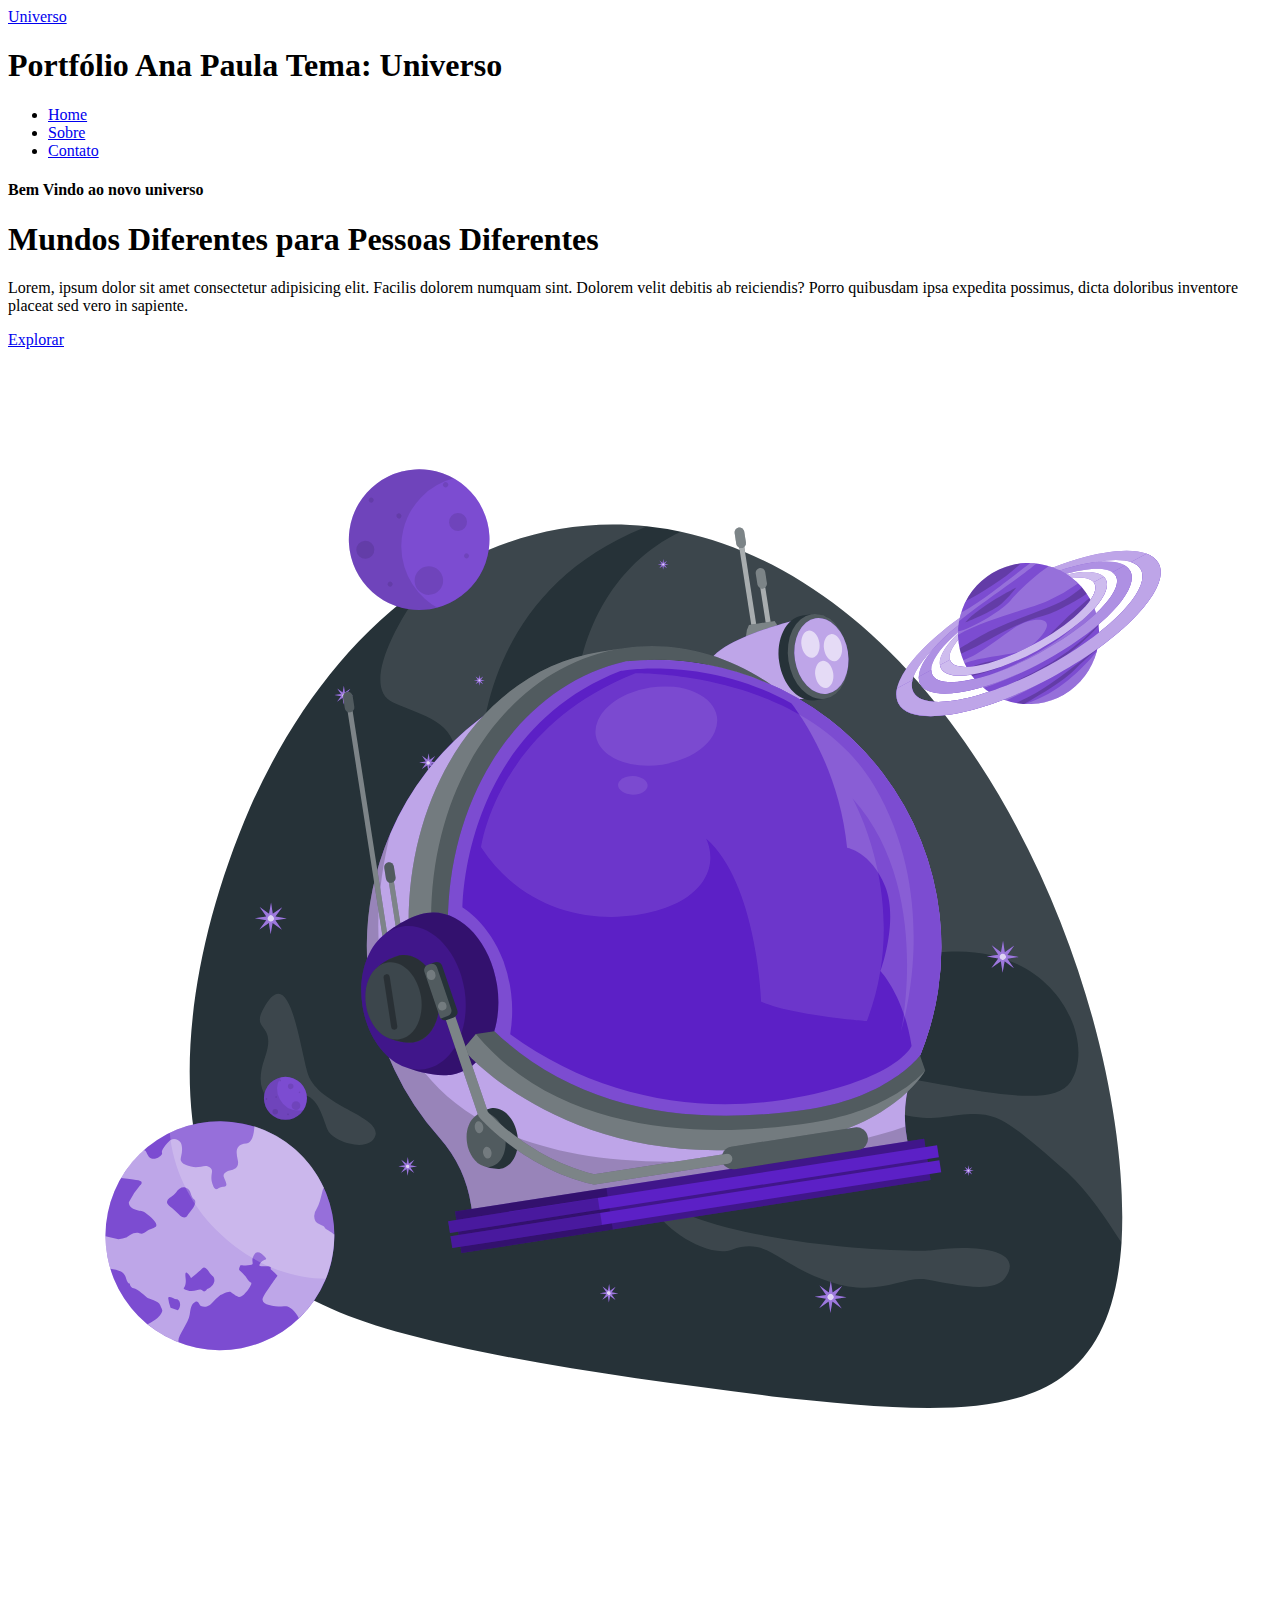
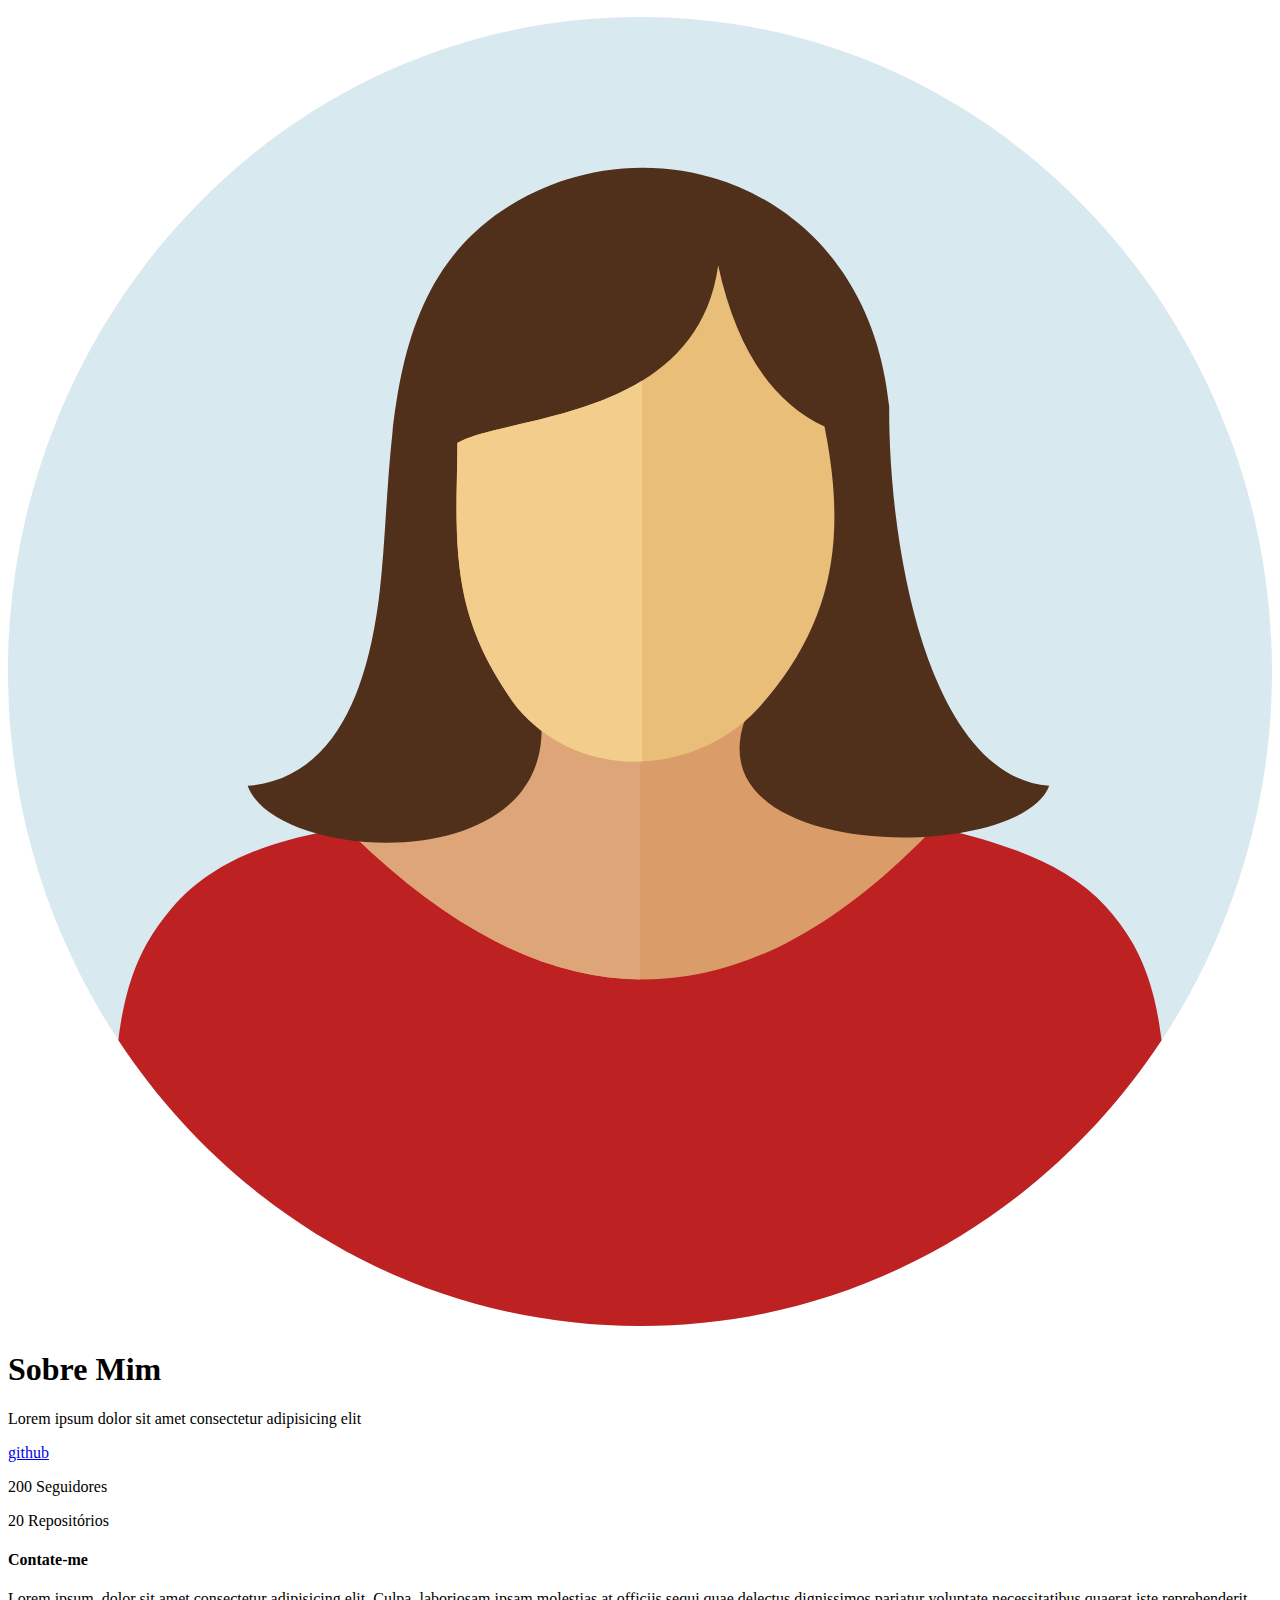
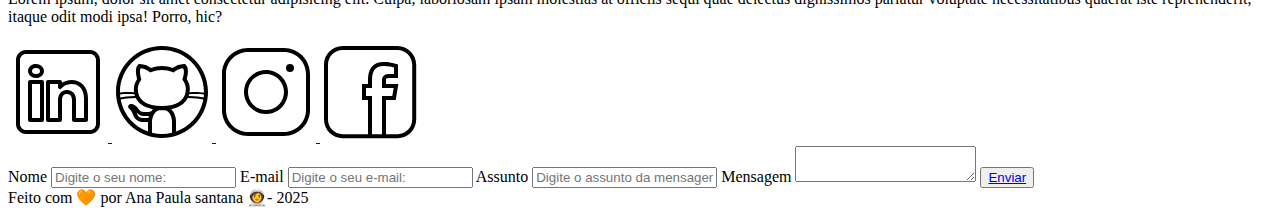
==== index.html @ 74602088 "Codificação da Página index. html e Inclusão da Página Sucess.html" ====
<!DOCTYPE html>
<html lang="pt-br">
<head>
    <meta charset="UTF-8">
    <meta name="viewport" content="width=device-width, initial-scale=1.0">
    <meta name="description" content="Projeto Portfólio da Ana Paula">
    <meta name="author" content="Ana Paula Santana da Silva">
    <meta name="keywords" content="HTML, CSS, Javascript">
    <link rel="icon" href="./assets/img/favicon.svg">
    <title>Portfólio Ana Paula</title>
</head>
<body>
    <!-- Cabeçalho da Página -->
    <header>

        <div id="header_content">

            <!--Título do Cabeçalho -->
            <div id="titulo">
                <a href="#">Universo</a>
                <h1>Portfólio Ana Paula Tema: Universo</h1>
            </div>

            <div id="menu">
                <nav>
                    <!-- Marcadores não Ordenados -->
                    <ul>
                        <li><a href="#home">Home</a></li>
                        <li><a href="#about">Sobre</a></li>
                        <li><a href="#contact">Contato</a></li>
                    </ul>
                </nav>
            </div>
        </div>
    </header>

    <!-- Sessão Principal da Página -->
    <main>

        <section id="home">
            <article id="home-texto">
                <h4>Bem Vindo ao novo universo</h4>
                <h1>Mundos Diferentes para Pessoas Diferentes</h1>
                <p>Lorem, ipsum dolor sit amet consectetur adipisicing elit. Facilis dolorem numquam sint. Dolorem velit debitis ab reiciendis? Porro quibusdam ipsa expedita possimus, dicta doloribus inventore placeat sed vero in sapiente.</p>
                <a href="https://github.com/anapaula-sds" target="_blank">
                    Explorar
                </a>
            </article>

            <article id="home-imagem">
                <img src="./assets/img/astronauta.svg" alt="Capacete de Astronauta Animado">

            </article>
        </section>

        <section id="about">
            <img src="./assets/img/user_02.svg" alt="Foto do Perfil do Github">

            <article id="about-texto">
                <h1>Sobre Mim</h1>
                <p>Lorem ipsum dolor sit amet consectetur adipisicing elit</p>

                <div id="about_github">
                    <a href="https://github.com/anapaula-sds" target="_blank">
                        github
                    </a>
                    <p>200 Seguidores</p>
                    <p>20 Repositórios</p>
                </div>
            </article>
        </section>

        <section id="contact">
            <h4>Contate-me</h4>
            <p>Lorem ipsum, dolor sit amet consectetur adipisicing elit. Culpa, laboriosam ipsam molestias at officiis sequi quae delectus dignissimos pariatur voluptate necessitatibus quaerat iste reprehenderit, itaque odit modi ipsa! Porro, hic?</p>
            <div id="icones_redes_sociais">
                <a href="https://www.linkedin.com/in/anapaula-sds/" target="_blank">
                    <img src="./assets/img/linkedin.svg" alt="logo do Linkedin">
                </a>
                <a href="https://www.linkedin.com/in/anapaula-sds/" target="_blank">
                    <img src="./assets/img/github.svg" alt="logo do Github">
                </a>
                <a href="https://www.linkedin.com/in/anapaula-sds/" target="_blank">
                    <img src="./assets/img/instagram.svg" alt="logo do Instagram">
                </a>
                <a href="https://www.linkedin.com/in/anapaula-sds/" target="_blank">
                    <img src="./assets/img/facebook.svg" alt="logo do Facebook">
                </a>
            </div>

            <form action="" method="post">

                <label for="nome">Nome</label>
                <input 
                    id="nome" 
                    type="text" 
                    name="nome"
                    placeholder="Digite o seu nome: ">
                <span id="txtNome"></span>

                <label for="email">E-mail</label>
                <input 
                    id="email" 
                    type="text" 
                    name="email"
                    placeholder="Digite o seu e-mail: ">
                <span id="txtEmail"></span>

                <label for="assunto">Assunto</label>
                <input 
                    id="assunto" 
                    type="text" 
                    name="assunto"
                    placeholder="Digite o assunto da mensagem: ">
                <span id="txtAssunto"></span>

                <label for="mensagem">Mensagem</label>
                <textarea 
                    id=""
                    name="mensagem"
                    placeholder="Digite a sua mensagem: ">
                </textarea>
                <button type="submit"><a href="./sucess.html">Enviar</a></button>
            </form>

        </section>
    </main>
    
    <!-- Rodapé da Página -->
    <footer>
        Feito com 🧡 por Ana Paula santana 👩‍🚀- 2025
    </footer>
</body>
</html>
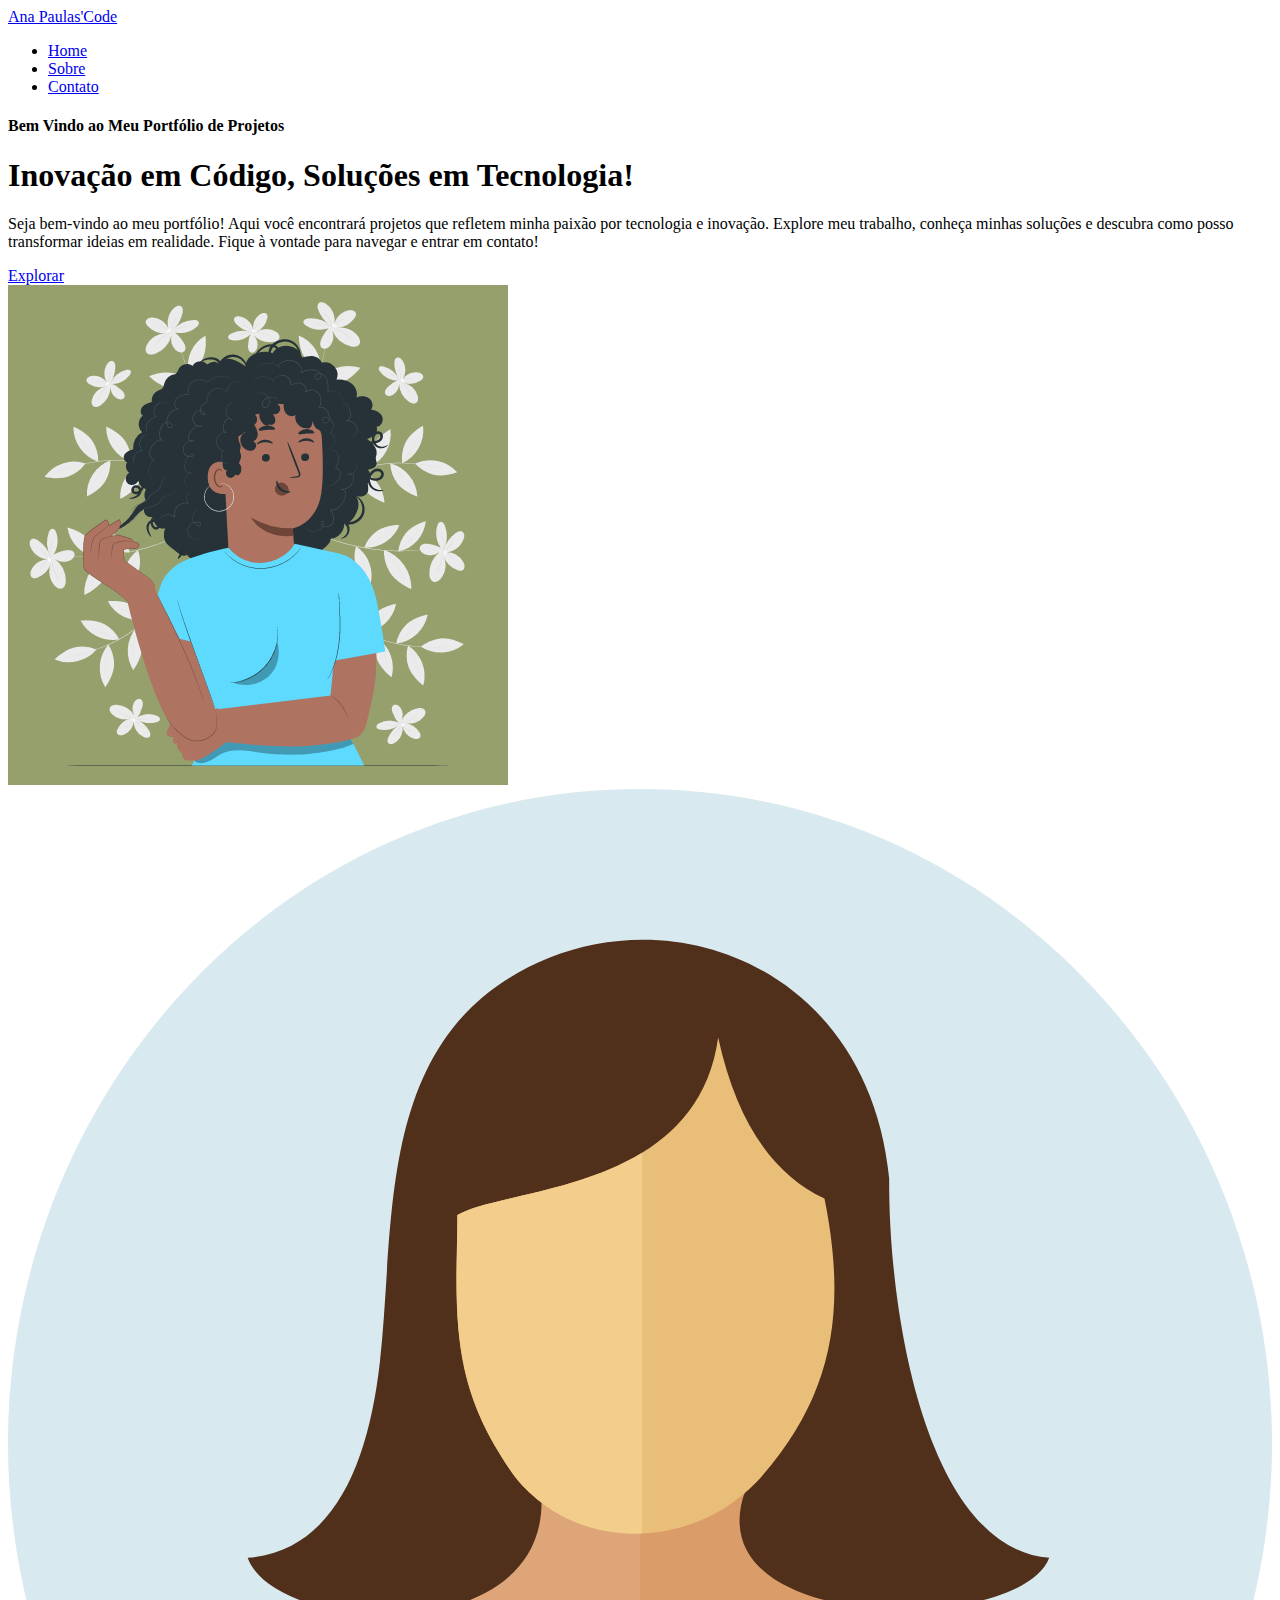
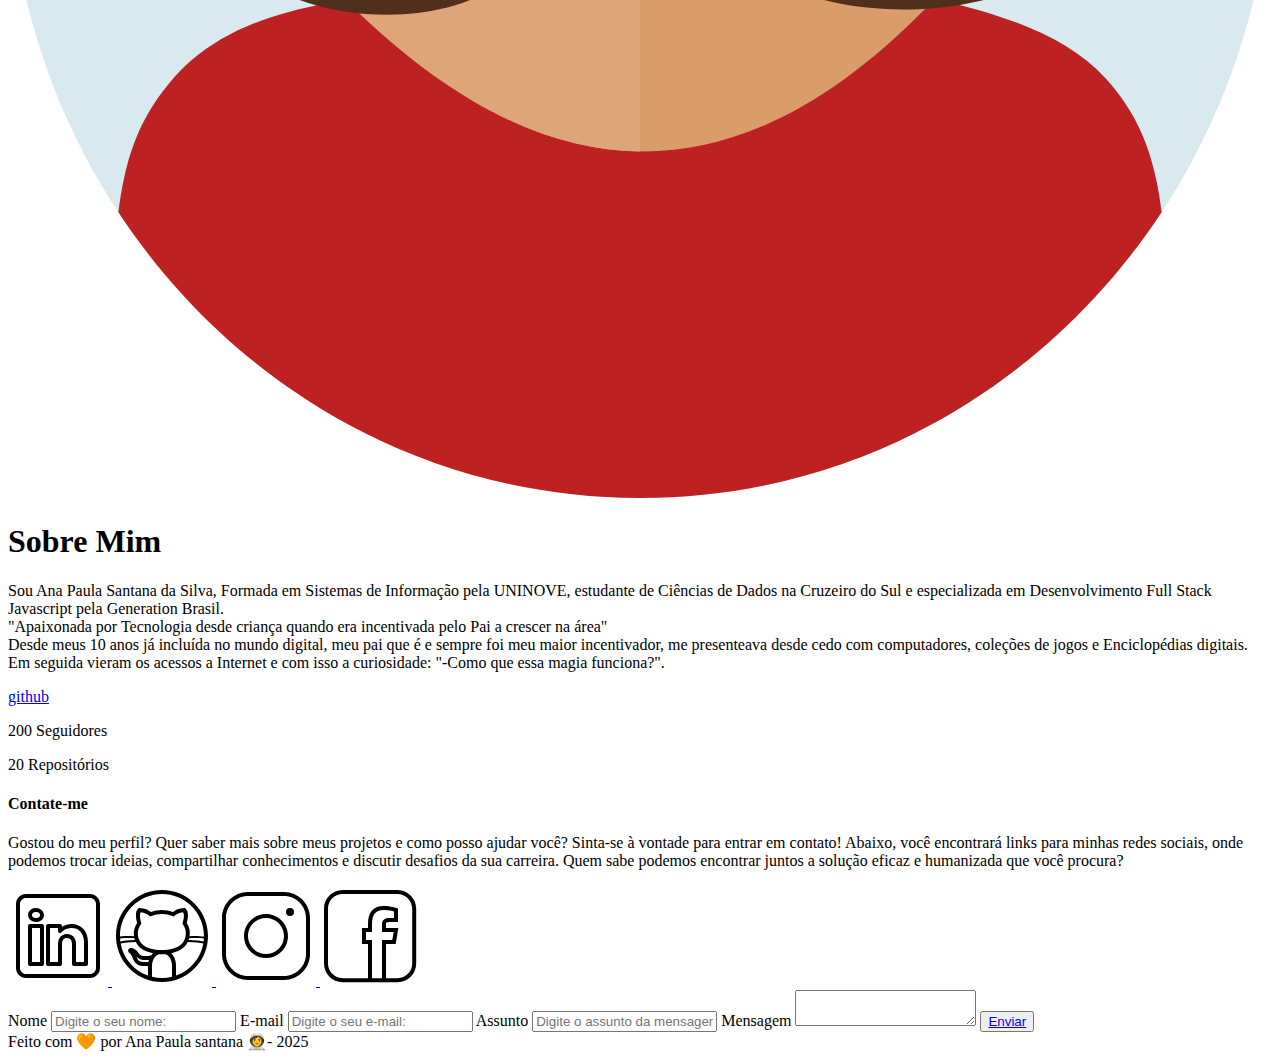
==== commit 1e7b62d1: ":sparkles: Codificação da página HTML" ====
--- a/index.html
+++ b/index.html
@@ -3,28 +3,31 @@
 <head>
     <meta charset="UTF-8">
     <meta name="viewport" content="width=device-width, initial-scale=1.0">
-    <meta name="description" content="Projeto Portfólio da Ana Paula">
+    <meta name="description" content="Portfólio de Projetos de Ana Paula">
     <meta name="author" content="Ana Paula Santana da Silva">
     <meta name="keywords" content="HTML, CSS, Javascript">
+    <link rel="stylesheet" href="./assets/css/style.css">
     <link rel="icon" href="./assets/img/favicon.svg">
+    <link rel="preconnect" href="https://fonts.googleapis.com">
+    <link rel="preconnect" href="https://fonts.gstatic.com" crossorigin>
+    <link href="https://fonts.googleapis.com/css2?family=Poppins:ital,wght@0,100;0,200;0,300;0,400;0,500;0,600;0,700;0,800;0,900;1,100;1,200;1,300;1,400;1,500;1,600;1,700;1,800;1,900&display=swap" rel="stylesheet">
     <title>Portfólio Ana Paula</title>
 </head>
 <body>
     <!-- Cabeçalho da Página -->
-    <header>
+    <header class="flex menu_container">
 
-        <div id="header_content">
+        <div id="header_content" class="menu_content">
 
             <!--Título do Cabeçalho -->
             <div id="titulo">
-                <a href="#">Universo</a>
-                <h1>Portfólio Ana Paula Tema: Universo</h1>
+                <a href="#">Ana Paulas'Code</a>
             </div>
 
-            <div id="menu">
+            <div id="menu" class="flex">
                 <nav>
                     <!-- Marcadores não Ordenados -->
-                    <ul>
+                    <ul class="flex menu_list">
                         <li><a href="#home">Home</a></li>
                         <li><a href="#about">Sobre</a></li>
                         <li><a href="#contact">Contato</a></li>
@@ -37,31 +40,32 @@
     <!-- Sessão Principal da Página -->
     <main>
 
-        <section id="home">
-            <article id="home-texto">
-                <h4>Bem Vindo ao novo universo</h4>
-                <h1>Mundos Diferentes para Pessoas Diferentes</h1>
-                <p>Lorem, ipsum dolor sit amet consectetur adipisicing elit. Facilis dolorem numquam sint. Dolorem velit debitis ab reiciendis? Porro quibusdam ipsa expedita possimus, dicta doloribus inventore placeat sed vero in sapiente.</p>
-                <a href="https://github.com/anapaula-sds" target="_blank">
+        <section id="home" class="flex home_container">
+            <article id="home-texto" class="flex home_content">
+                <h4>Bem Vindo ao Meu Portfólio de Projetos</h4>
+                <h1>Inovação em Código, Soluções em Tecnologia!</h1>
+                <p>Seja bem-vindo ao meu portfólio! Aqui você encontrará projetos que refletem minha paixão por tecnologia e inovação. Explore meu trabalho, conheça minhas soluções e descubra como posso transformar ideias em realidade. Fique à vontade para navegar e entrar em contato!</p>
+                <a href="https://github.com/anapaula-sds" target="_blank" class="botao">
                     Explorar
                 </a>
             </article>
 
-            <article id="home-imagem">
-                <img src="./assets/img/astronauta.svg" alt="Capacete de Astronauta Animado">
+            <article id="home-imagem" class="home_content">
+                <img src="./assets/img/girl.gif" alt="Menina Inteligente com flores na aurea">
 
             </article>
         </section>
 
-        <section id="about">
+        <section id="about" class="flex about_container">
             <img src="./assets/img/user_02.svg" alt="Foto do Perfil do Github">
 
-            <article id="about-texto">
+            <article id="about-texto" class="about_content">
                 <h1>Sobre Mim</h1>
-                <p>Lorem ipsum dolor sit amet consectetur adipisicing elit</p>
+                <p>Sou Ana Paula Santana da Silva, Formada em Sistemas de Informação pela UNINOVE, estudante de Ciências de Dados na Cruzeiro do Sul e especializada em Desenvolvimento Full Stack Javascript pela Generation Brasil. <br> "Apaixonada por Tecnologia desde criança quando era incentivada pelo Pai a crescer na área" <br> Desde meus 10 anos já incluída no mundo digital, meu pai que é e sempre foi meu maior incentivador, me presenteava desde cedo com computadores, coleções de jogos e Enciclopédias digitais. <br> Em seguida vieram os acessos a Internet e com isso a curiosidade: "-Como que essa magia funciona?". <br> </p>
 
                 <div id="about_github">
-                    <a href="https://github.com/anapaula-sds" target="_blank">
+                    <a href="https://github.com/anapaula-sds" target="_blank" class="botao"
+                    >
                         github
                     </a>
                     <p>200 Seguidores</p>
@@ -70,23 +74,28 @@
             </article>
         </section>
 
-        <section id="contact">
-            <h4>Contate-me</h4>
-            <p>Lorem ipsum, dolor sit amet consectetur adipisicing elit. Culpa, laboriosam ipsam molestias at officiis sequi quae delectus dignissimos pariatur voluptate necessitatibus quaerat iste reprehenderit, itaque odit modi ipsa! Porro, hic?</p>
-            <div id="icones_redes_sociais">
+        <section id="contact" class="contato_container">
+
+            <article id="redes_sociais" class=".contato_container">
+                <h4>Contate-me</h4>
+                <p>Gostou do meu perfil? Quer saber mais sobre meus projetos e como posso ajudar você? Sinta-se à vontade para entrar em contato! Abaixo, você encontrará links para minhas redes sociais, onde podemos trocar ideias, compartilhar conhecimentos e discutir desafios da sua carreira. Quem sabe podemos encontrar juntos a solução eficaz e humanizada que você procura?</p>
+            
+                <!--Redes sociais-->
+            <div id="social_icon" class=".social_content">
                 <a href="https://www.linkedin.com/in/anapaula-sds/" target="_blank">
-                    <img src="./assets/img/linkedin.svg" alt="logo do Linkedin">
+                    <img src="./assets/img/linkedin.svg" alt="logo do Linkedin" class="social_icon">
                 </a>
                 <a href="https://www.linkedin.com/in/anapaula-sds/" target="_blank">
-                    <img src="./assets/img/github.svg" alt="logo do Github">
+                    <img src="./assets/img/github.svg" alt="logo do Github" class="social_icon">
                 </a>
                 <a href="https://www.linkedin.com/in/anapaula-sds/" target="_blank">
-                    <img src="./assets/img/instagram.svg" alt="logo do Instagram">
+                    <img src="./assets/img/instagram.svg" alt="logo do Instagram" class="social_icon">
                 </a>
                 <a href="https://www.linkedin.com/in/anapaula-sds/" target="_blank">
-                    <img src="./assets/img/facebook.svg" alt="logo do Facebook">
+                    <img src="./assets/img/facebook.svg" alt="logo do Facebook" class="social_icon">
                 </a>
             </div>
+        </article>
 
             <form action="" method="post">
 
@@ -120,7 +129,7 @@
                     name="mensagem"
                     placeholder="Digite a sua mensagem: ">
                 </textarea>
-                <button type="submit"><a href="./sucess.html">Enviar</a></button>
+                <button type="submit" class="botao"><a href="./sucess.html">Enviar</a></button>
             </form>
 
         </section>
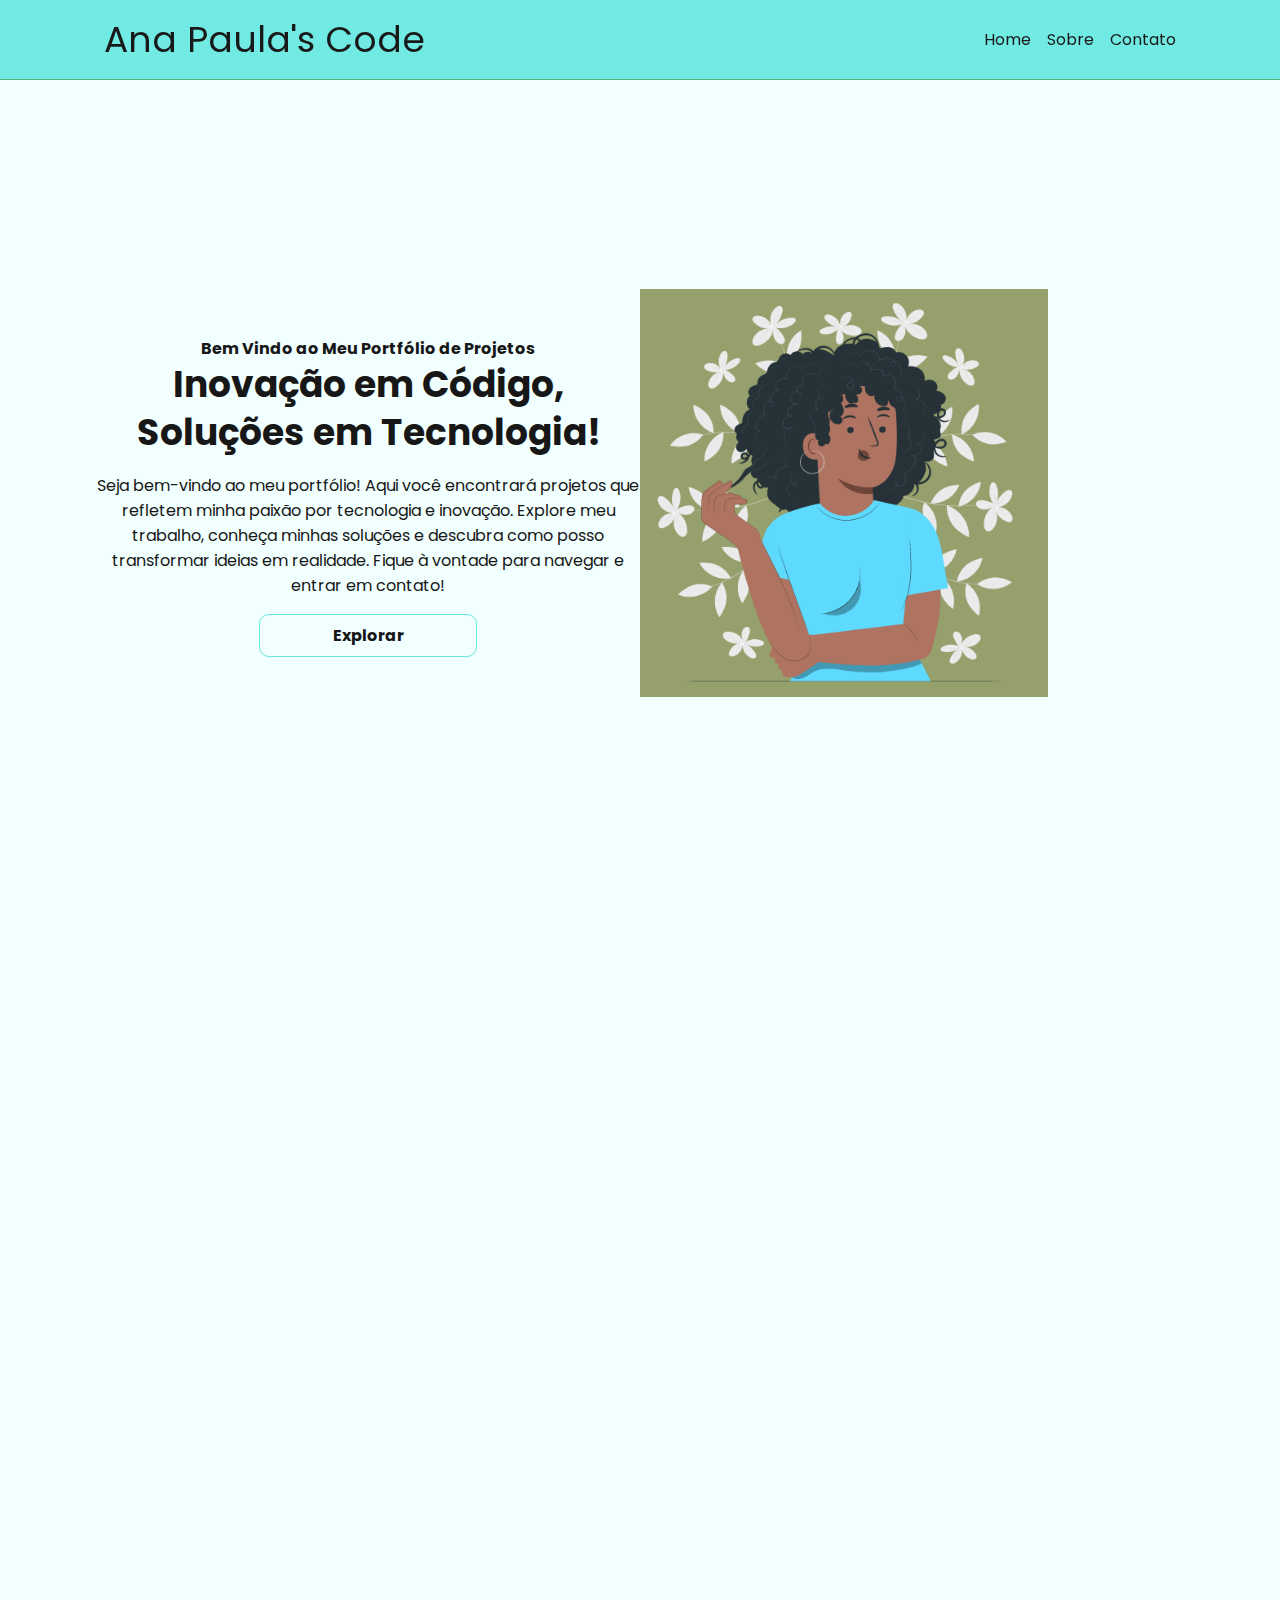
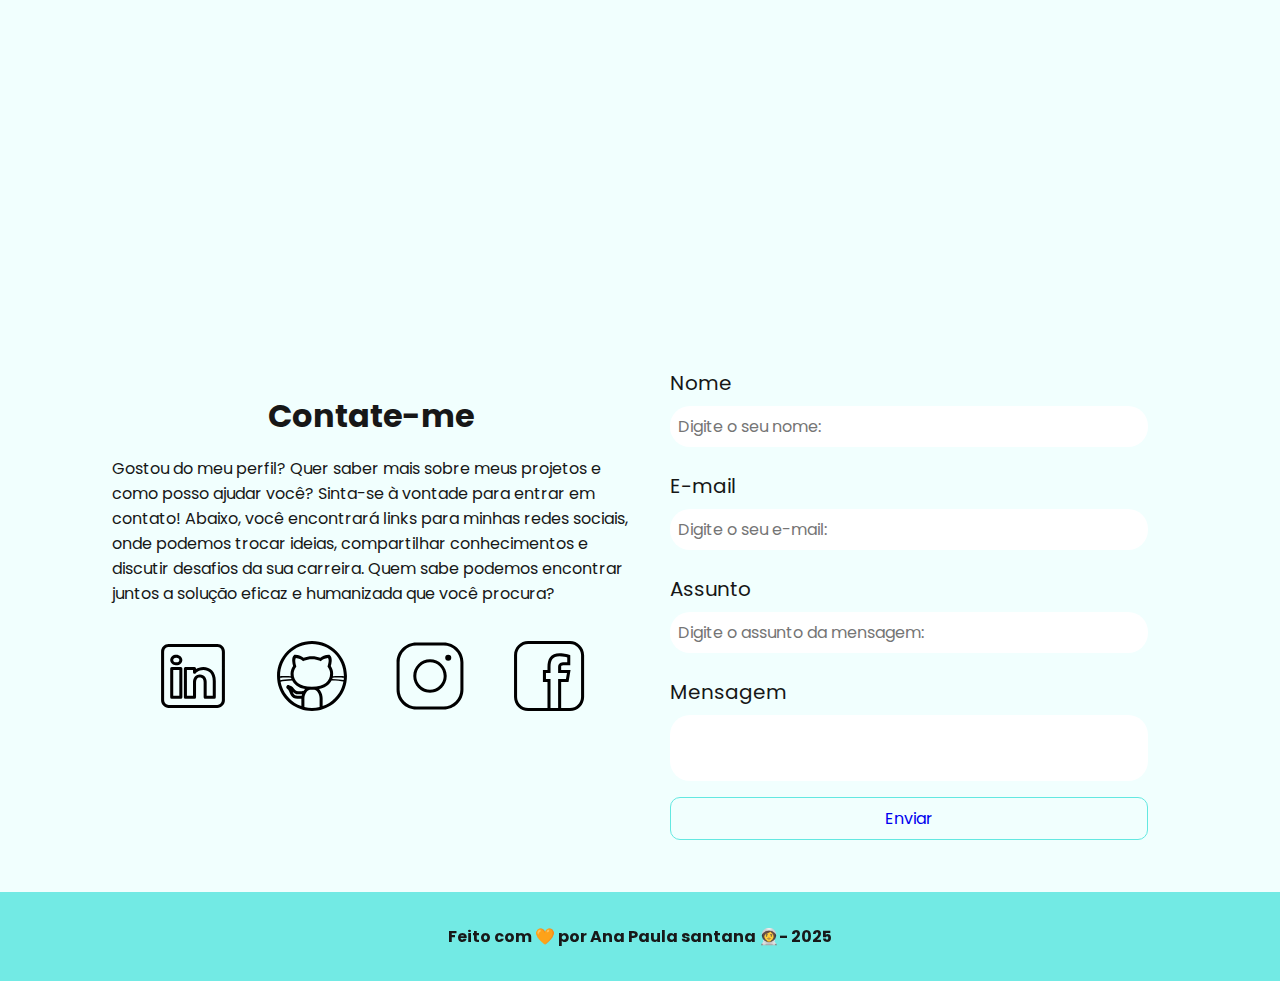
==== commit 5be39f69: ":sparkles: Inclusão do Js" ====
--- a/index.html
+++ b/index.html
@@ -21,7 +21,7 @@
 
             <!--Título do Cabeçalho -->
             <div id="titulo">
-                <a href="#">Ana Paulas'Code</a>
+                <a href="#">Ana Paula's Code</a>
             </div>
 
             <div id="menu" class="flex">
@@ -57,21 +57,7 @@
         </section>
 
         <section id="about" class="flex about_container">
-            <img src="./assets/img/user_02.svg" alt="Foto do Perfil do Github">
-
-            <article id="about-texto" class="about_content">
-                <h1>Sobre Mim</h1>
-                <p>Sou Ana Paula Santana da Silva, Formada em Sistemas de Informação pela UNINOVE, estudante de Ciências de Dados na Cruzeiro do Sul e especializada em Desenvolvimento Full Stack Javascript pela Generation Brasil. <br> "Apaixonada por Tecnologia desde criança quando era incentivada pelo Pai a crescer na área" <br> Desde meus 10 anos já incluída no mundo digital, meu pai que é e sempre foi meu maior incentivador, me presenteava desde cedo com computadores, coleções de jogos e Enciclopédias digitais. <br> Em seguida vieram os acessos a Internet e com isso a curiosidade: "-Como que essa magia funciona?". <br> </p>
-
-                <div id="about_github">
-                    <a href="https://github.com/anapaula-sds" target="_blank" class="botao"
-                    >
-                        github
-                    </a>
-                    <p>200 Seguidores</p>
-                    <p>20 Repositórios</p>
-                </div>
-            </article>
+            
         </section>
 
         <section id="contact" class="contato_container">
@@ -81,7 +67,7 @@
                 <p>Gostou do meu perfil? Quer saber mais sobre meus projetos e como posso ajudar você? Sinta-se à vontade para entrar em contato! Abaixo, você encontrará links para minhas redes sociais, onde podemos trocar ideias, compartilhar conhecimentos e discutir desafios da sua carreira. Quem sabe podemos encontrar juntos a solução eficaz e humanizada que você procura?</p>
             
                 <!--Redes sociais-->
-            <div id="social_icon" class=".social_content">
+            <div id="social_icon" class="social_container">
                 <a href="https://www.linkedin.com/in/anapaula-sds/" target="_blank">
                     <img src="./assets/img/linkedin.svg" alt="logo do Linkedin" class="social_icon">
                 </a>
@@ -97,8 +83,10 @@
             </div>
         </article>
 
-            <form action="" method="post">
-
+        <form action="https://formsubmit.co/538a03e9e03185e1f48050c9dcce5250" method="POST" id="formulario">
+ 
+            <input type="hidden" name="_next" value="http://127.0.0.1:5501/sucess.html">
+            <input type="hidden" name="_captcha" value="false">
                 <label for="nome">Nome</label>
                 <input 
                     id="nome" 
@@ -139,5 +127,7 @@
     <footer>
         Feito com 🧡 por Ana Paula santana 👩‍🚀- 2025
     </footer>
+
+    <script src="./assets/js/script.js"></script>
 </body>
 </html>--- a/assets/css/style.css
+++ b/assets/css/style.css
@@ -0,0 +1,558 @@
+:root {
+    --verdeoliva: #91ae6f;
+    --verdemato: #3fb26d;
+    --azulpiscina: #64e8e1;
+ 
+    --gray-200: #f1fffe;
+    --gray-400: #505861;
+ 
+    --black-800: #171717;
+ 
+    --white: #000000;
+}
+ 
+* {
+    margin: 0;
+    padding: 0;
+    box-sizing: border-box;
+    text-decoration: none;
+    outline: none;
+    font-weight: 400;
+    font-family: 'Poppins', sans-serif;
+}
+ 
+html {
+    width: 100%;
+    height: 100vh;
+    scroll-behavior: smooth;
+}
+ 
+body {
+    background-color: var(--gray-200);
+    color: var(--black-800);
+
+    /* Exibe as fontes com um traço mais fino e suave (Chrome e Edge) */
+    -webkit-font-smoothing: antialiased;
+
+    /* Exibe as fontes com um traço mais fino e suave (Firefox) */
+    -moz-osx-font-smoothing: grayscale;
+}
+
+button, a{
+    cursor: pointer;
+}
+
+.botao{
+
+    padding: 0.5rem 2rem;
+    border: 1px solid var(--azulpiscina);
+    border-radius: 10px;
+    font-size: 1rem;
+    font-weight: 700;
+    color: var(--purple-800);
+    background: none;
+    text-align: center;
+}
+
+.botao:hover{
+    background: var(--azulpiscina);
+    color: var(--white);
+}
+
+.flex{
+    display: flex;
+    justify-content: center;
+    align-items: center;
+}
+
+/* Estilização Seção Header */
+
+.menu_container{
+    position: sticky;
+    top: 0;
+    width: 100%;
+    height: 5rem;
+    background-color: var(--azulpiscina);
+    border-bottom: 1px solid var(--verdemato);
+    /* Aplica transparência */
+    filter: opacity(0.9);
+}
+
+.menu_container a{
+    color: var(--white);
+}
+
+#titulo a{
+    font-size: 2.25rem;
+}
+
+#titulo a:hover {
+    color: var(--verdemato); 
+}
+
+.menu_container a:hover{
+    color: var(--verdeoliva);
+}
+
+.menu_content{
+    max-width: 1120px;
+    padding: 0 24px;
+    width: 100%;
+    display: flex;
+    justify-content: space-between;
+}
+
+.menu_list{
+    list-style: none;
+    text-align: center;
+}
+
+.menu_list li{
+    margin-left: 1rem;
+}
+
+/* Estilização da seção Home */
+
+.home_container{
+    max-width: 1120px;
+    margin: 1rem auto;
+    padding: 0 1rem;
+    height: calc(100vh - 100px); /* Calcula altura do elemento (altura do navegador - altura do menu + 20px) */
+}
+
+.home_container p, h1, h4{
+    text-align: center;
+    font-size: 1rem;
+}
+
+.home_container h1{
+    font-size: 2.25rem;
+    line-height: 3rem;
+    font-weight: 700;
+}
+
+.home_container h4{
+    font-weight: 700;
+}
+
+.home_container p{
+    margin: 1rem 0;
+}
+
+.home_container .botao{
+    width: 40%;
+}
+
+.home_content{
+    width: 50vw;
+    flex-direction: column;
+}
+
+.home_container img{
+    width: 75%;
+}
+
+/* Estilização da Seção Home - Página Sucess */
+
+.home_container_sucess {
+    height: calc(100vh - 12.5rem);
+    max-width: 1120px;
+    margin: 1rem auto;
+    padding: 0 1rem;
+}
+
+#home_sucess {
+    width: 50vw;
+    flex-direction: column;
+}
+
+#home_sucess h1 {
+    font-size: 2rem;
+    font-weight: 700;
+}
+
+#home_sucess h4 {
+    font-size: 1.25rem;
+    padding: 1rem;
+}
+
+/* Estilização da seção Sobre */
+.about_container {
+    max-width: 1120px;
+    margin: -1.25rem auto;
+    padding: 0 1rem;
+    height: 100vh;
+}
+
+.about_container img {
+    width: 30%;
+    margin: 1rem;
+    border: 5px solid var(--purple-500);
+    border-radius: 50%;
+}
+
+.about_container h2 {
+    font-size: 2rem;
+    font-weight: bold;
+    line-height: 3rem;
+    text-align: center;
+}
+
+.about_container p {
+    margin: 1rem 0;
+    text-align: center;
+}
+
+.about_github {
+    justify-content: space-evenly;
+}
+
+#about_texto {
+    margin-left: 2rem;
+}
+
+#about_github .botao {
+    width: 150px;
+}
+
+/* Estilização da seção Contato */
+
+.contato_container{
+    display: grid;
+    grid-template-columns: 1fr 1fr;
+    justify-content: center;
+    align-items: center;
+    gap: 1.25rem;
+    max-width: 1120px;
+    margin: 4rem auto 2rem;
+    padding: 0 2rem;
+}
+
+.contato_container h4{
+    margin: 1rem 0;
+    font-size: 2rem;
+    font-weight: 700;
+}
+
+.contato_content{
+    flex-direction: column;
+    margin: 4rem 0 0 0;
+    font-size: 1.25rem;
+}
+
+.contato_content p{
+    display: block;
+    text-align: justify;
+}
+
+/*Estlização da seção redes sociais*/
+.social_container{
+    display:flex;
+    justify-content: space-evenly;
+    margin: 2rem 0 0 0;
+}
+
+.social_icon{
+    width: 4.75rem;
+    height: 4.75rem;
+}
+
+.social_icon:hover {
+    filter: brightness(0) 
+            saturate(100%) 
+            invert(55%) 
+            sepia(18%) 
+            saturate(2000%) 
+            hue-rotate(170deg) 
+            brightness(95%) 
+            contrast(105%);
+}
+
+/*Estilização da seção Form*/
+
+form{
+    display: flex;
+    flex-direction: column;
+    margin: 7rem 0 0 0;
+    padding: 1.25rem;
+    border: none;
+}
+
+form label{
+    font-size: 1.25rem;
+    text-align: left;
+}
+
+form input, textarea{
+    width: 100%;
+    margin: 0.5rem 0 1rem;
+    padding: 0.5rem;
+    border-radius: 20px; 
+    border: none;
+    font-size: 1rem;
+}
+textarea{
+    resize: none;
+}
+
+form span{
+    margin-bottom: 0.5rem;
+    margin-left: 0.75rem;
+    font-size: 0.75rem;
+    line-height: 1.25rem;
+    color: red;
+}
+
+
+/* Estilização do Rodapé */
+footer {
+    margin: 0;
+    padding: 2rem;
+    font-weight: bold;
+    text-align: center;
+    background-color: var(--azulpiscina);
+    color: var(--white);
+    filter: opacity(0.9);
+}
+
+/*MODO RESPONSIVO*/
+
+/*Smartphone - Telas até 480px*/
+
+@media screen and (max-width: 490px){   
+    body{
+        display: flex;
+        flex-direction: column;
+        min-height: 100vh;
+    } 
+
+    main{
+        display: flex;
+        flex: 1;
+        flex-direction: column;
+    }
+
+    footer{
+        margin-top: auto
+    }
+
+    /*Ajustes no menu*/
+
+    .menu_container{
+        height: auto;
+        padding: 1rem 0;
+    }
+
+    .menu_content{
+        justify-content: center;
+        max-width: 100%;
+    }
+
+    #titulo a{
+        font-size: 3rem;
+    }
+
+    .menu_list{
+        display: none;
+    }
+
+    /*Ajustes na Seção Home*/
+
+    .home_container{
+        flex-direction: column-reverse;
+        width: 100%;
+        height: auto;
+        margin-top: 2rem;
+    }
+
+    .home_content{
+        width: 100%;
+    }
+
+    .home_content h1{
+        font-size: 1.75rem;
+        line-height: 2.25rem;
+    }
+
+    .home_content .botao, img{
+        width: 80%;
+    }
+
+    #home_texto{
+        margin-top: 0.5rem;
+    }
+
+    #home_imagem{
+        margin-bottom: 0;;
+    }
+
+    /*Ajustes na Seção About*/
+
+    .about_container{
+        flex-direction: column;
+        width: 100%;
+        height: auto;
+        margin-top: 3rem;
+    }
+
+    .about_container img{
+        width: 70px;
+    }
+
+    .about_container h1{
+        font-size: 1.75rem;
+        line-height: 2.25rem;
+    }
+
+    .about_github{
+        flex-direction: column;
+        gap: 0.5rem;
+    }
+
+    .sobre_github p{
+        display: none;
+    }
+
+    .about_github .botao{
+        width: 80%;
+    }
+
+    /*Ajustes Contato*/
+
+    .contato_container{
+        grid-template-columns: 1fr;
+        width: 100%;
+        height: auto;
+        margin-top: 2rem;
+        padding: 0 1rem;
+    }
+
+    .contato_content{
+        width: 100%;
+    }
+
+    .contato_content h4{
+        font-size: 1.75rem;
+        line-height: 2.25rem;
+    }
+
+    .contato_content p{
+        margin: 1rem;
+    }
+
+    /*Ajustes da Seção Redes Sociais*/
+
+    .social_container{
+        justify-content: center;
+        width: 100%;
+    }
+
+    .social_icon{
+        width: 4rem;
+        height: 4rem;
+    }
+
+    /*Ajustes da Seção Form*/
+
+    form{
+        margin: 1rem 0 0 0;
+        padding: 1rem;
+    }
+
+
+    /* Tablet - Para telas até 960px */
+
+@media screen and (max-width: 960px) {
+
+    body {
+        display: flex;
+        flex-direction: column;
+
+        /* Altura minima será a altura da tela */
+        min-height: 100vh;
+    }
+
+    main {
+
+        /* A seção ocupará todo o espaço disponível */
+        flex: 1;
+
+        display: flex;
+        flex-direction: column;
+    }
+
+    footer {
+        /* O Footer será "empurrado" para o final da tela */
+        margin-top: auto;
+    }
+
+    /* Ajustes Home */
+
+    .home_container {
+        flex-direction: column-reverse;
+        gap: 0;
+        height: auto;
+        margin-top: 0;
+        padding: 32px 16px;
+    }
+
+    .home_content {
+        width: 100%;
+        margin: 0;
+    }
+
+    #home_texto {
+        margin-top: 1rem;
+    }
+
+    #home_imagem {
+        margin-bottom: 0;
+    }
+
+    .home_content .botao {
+        width: 60%;
+        margin-top: 1.5rem;
+    }
+
+    .home_content_img {
+        width: 60%;
+    }
+
+    /* Ajustes Sobre */
+
+    .sobre_container {
+        flex-direction: column;
+        height: auto;
+        margin: 0 auto;
+        padding: 4rem 1rem;
+    }
+
+    .sobre_container img {
+        width: 50%;
+        margin-bottom: 2rem;
+    }
+
+    #sobre_texto {
+        margin-left: 0;
+        text-align: center;
+    }
+
+    /* Ajustes Contato */
+    
+    .contato_container {
+        grid-template-columns: 1fr;
+        gap: 2rem;
+        margin: 1rem auto;
+    }
+
+    .contato_content {
+        margin: 1rem 0 0 0;
+    }
+
+    form {
+        width: 100%;
+        margin: 1rem 0 0 0;
+    }
+}
+
+}